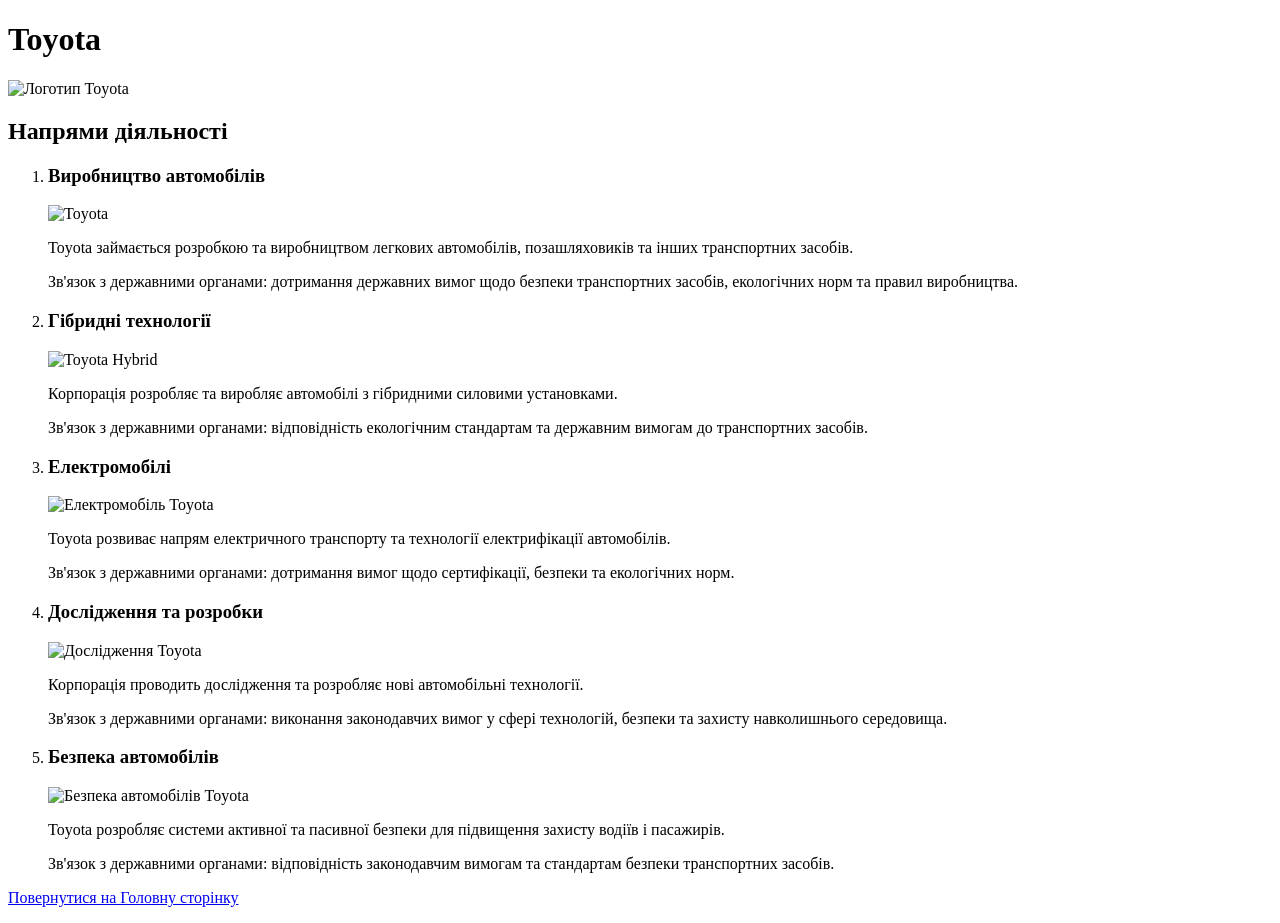
==== directions.html @ 8c90ab4a "lab1" ====
<!DOCTYPE html>
<html lang="uk">
<head>
    <meta charset="UTF-8">
    <title>Напрями діяльності - Toyota</title>
</head>

<body>

    <header>
        <h1>Toyota</h1>

        <img
            src="https://upload.wikimedia.org/wikipedia/commons/9/9d/Toyota_carlogo.svg"
            alt="Логотип Toyota"
        >
    </header>

    <main>

        <h2>Напрями діяльності</h2>

        <ol>
            <li>
                <h3>Виробництво автомобілів</h3>

                <img
                    src="https://encrypted-tbn0.gstatic.com/images?q=tbn:ANd9GcStemOq-mgnLVXIdDOHKFwoqUSIqCZ72RVb9lyjOQN4Nm8r1OGn_V3EWb4&s=10"
                    alt="Toyota"
                >

                <p>
                    Toyota займається розробкою та виробництвом
                    легкових автомобілів, позашляховиків та інших транспортних засобів.
                </p>

                <p>
                    Зв'язок з державними органами:
                    дотримання державних вимог щодо безпеки транспортних засобів,
                    екологічних норм та правил виробництва.
                </p>
            </li>

            <li>
                <h3>Гібридні технології</h3>

                <img
                    src="https://fsn1.your-objectstorage.com/ac-cdn/images/TOYOYA_HYBRID.webp"
                    alt="Toyota Hybrid"
                >

                <p>
                    Корпорація розробляє та виробляє автомобілі
                    з гібридними силовими установками.
                </p>

                <p>
                    Зв'язок з державними органами:
                    відповідність екологічним стандартам та державним
                    вимогам до транспортних засобів.
                </p>
            </li>

            <li>
                <h3>Електромобілі</h3>

                <img
                    src="https://blog.allo.ua/wp-content/uploads/2026/03/najkrashi-elektromobili-toyota-top-4.jpg"
                    alt="Електромобіль Toyota"
                >

                <p>
                    Toyota розвиває напрям електричного транспорту
                    та технології електрифікації автомобілів.
                </p>

                <p>
                    Зв'язок з державними органами:
                    дотримання вимог щодо сертифікації,
                    безпеки та екологічних норм.
                </p>
            </li>

            <li>
                <h3>Дослідження та розробки</h3>

                <img
                    src="https://xpert.digital/wp-content/uploads/2023/07/battery-electric-vehicle-1200px-png-1024x730.png"
                    alt="Дослідження Toyota"
                >

                <p>
                    Корпорація проводить дослідження та розробляє
                    нові автомобільні технології.
                </p>

                <p>
                    Зв'язок з державними органами:
                    виконання законодавчих вимог у сфері технологій,
                    безпеки та захисту навколишнього середовища.
                </p>
            </li>

            <li>
                <h3>Безпека автомобілів</h3>

                <img
                    src="https://fsn1.your-objectstorage.com/ac-cdn/images/Bezopasnost-staryh-avtomobilej-krash-test-Toyota-Land-Cruiser-70.webp"
                    alt="Безпека автомобілів Toyota"
                >

                <p>
                    Toyota розробляє системи активної та пасивної
                    безпеки для підвищення захисту водіїв і пасажирів.
                </p>

                <p>
                    Зв'язок з державними органами:
                    відповідність законодавчим вимогам та стандартам
                    безпеки транспортних засобів.
                </p>
            </li>
        </ol>

        <p>
            <a href="index.html">Повернутися на Головну сторінку</a>
        </p>

    </main>

</body>
</html>
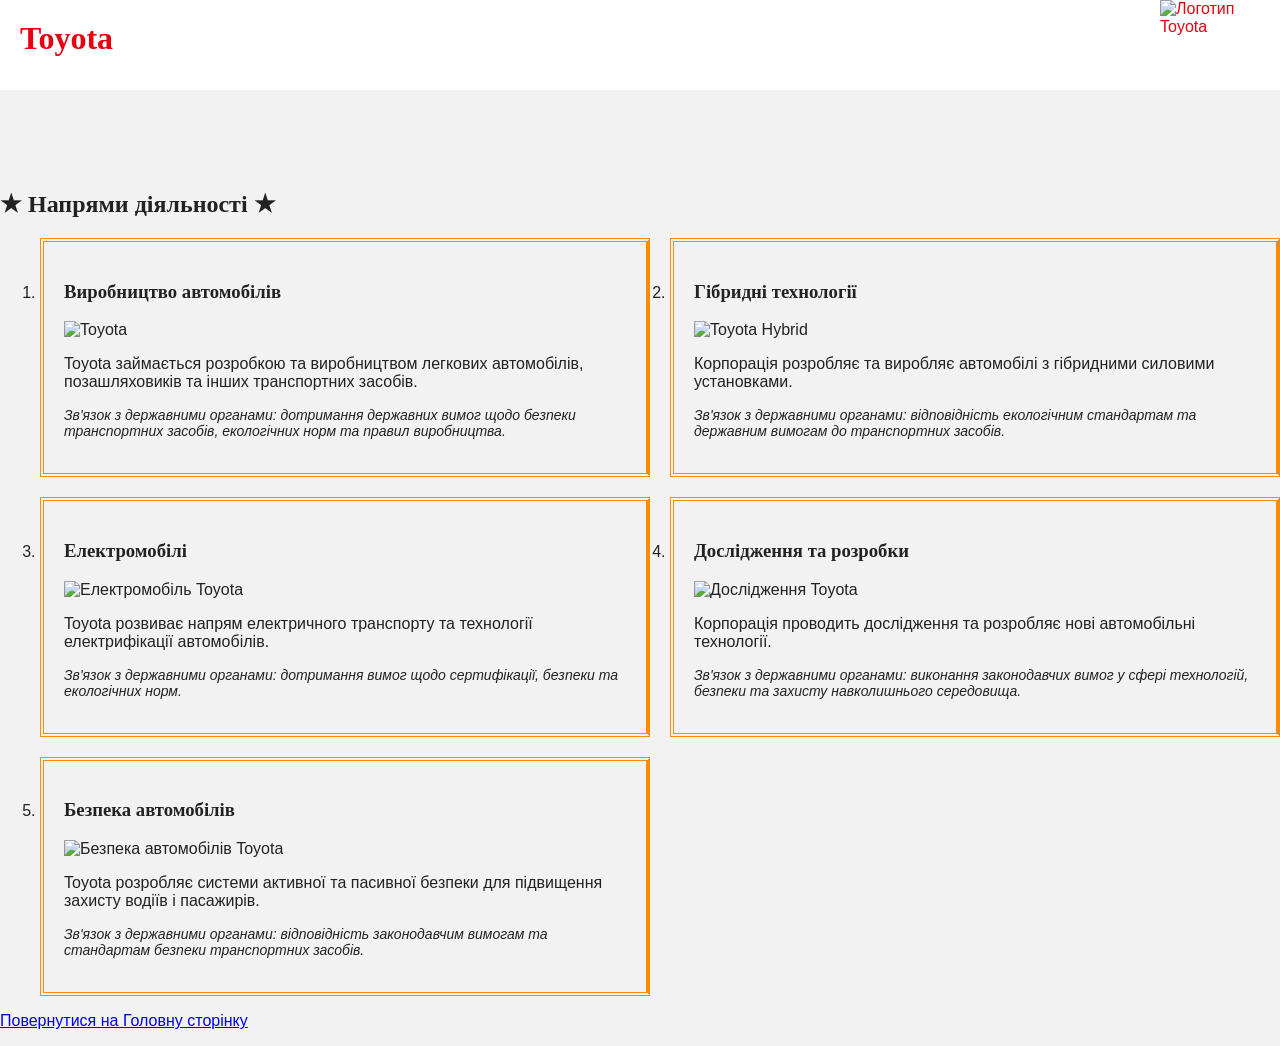
==== commit bc1b85ec: "css" ====
--- a/directions.html
+++ b/directions.html
@@ -2,6 +2,7 @@
 <html lang="uk">
 <head>
     <meta charset="UTF-8">
+    <link rel="stylesheet" href="style.css">
     <title>Напрями діяльності - Toyota</title>
 </head>
 
@@ -27,6 +28,7 @@
                 <img
                     src="https://encrypted-tbn0.gstatic.com/images?q=tbn:ANd9GcStemOq-mgnLVXIdDOHKFwoqUSIqCZ72RVb9lyjOQN4Nm8r1OGn_V3EWb4&s=10"
                     alt="Toyota"
+                    tabindex="0"
                 >
 
                 <p>
@@ -47,6 +49,7 @@
                 <img
                     src="https://fsn1.your-objectstorage.com/ac-cdn/images/TOYOYA_HYBRID.webp"
                     alt="Toyota Hybrid"
+                    tabindex="0"
                 >
 
                 <p>
@@ -67,6 +70,7 @@
                 <img
                     src="https://blog.allo.ua/wp-content/uploads/2026/03/najkrashi-elektromobili-toyota-top-4.jpg"
                     alt="Електромобіль Toyota"
+                    tabindex="0"
                 >
 
                 <p>
@@ -87,6 +91,7 @@
                 <img
                     src="https://xpert.digital/wp-content/uploads/2023/07/battery-electric-vehicle-1200px-png-1024x730.png"
                     alt="Дослідження Toyota"
+                    tabindex="0"
                 >
 
                 <p>
@@ -107,6 +112,7 @@
                 <img
                     src="https://fsn1.your-objectstorage.com/ac-cdn/images/Bezopasnost-staryh-avtomobilej-krash-test-Toyota-Land-Cruiser-70.webp"
                     alt="Безпека автомобілів Toyota"
+                    tabindex="0"
                 >
 
                 <p>
--- a/style.css
+++ b/style.css
@@ -0,0 +1,239 @@
+* {
+    box-sizing: border-box;
+}
+
+body {
+    margin: 0;
+    background-color: #f2f2f2;
+    color: #222;
+    font-family: Arial, sans-serif;
+}
+
+h1,
+h2,
+h3 {
+    font-family: Georgia, serif;
+}
+
+header {
+    position: absolute;
+    top: 0;
+    left: 0;
+    width: 100%;
+    height: 90px;
+    background-color: white;
+    color: #e60012;
+    z-index: 10;
+}
+
+header h1 {
+    position: absolute;
+    top: 0;
+    left: 0;
+    margin: 0;
+    padding: 20px;
+}
+
+header img {
+    position: absolute;
+    top: 0;
+    right: 20px;
+    width: 100px;
+}
+
+main {
+    padding-top: 170px;
+}
+
+nav {
+    position: relative;
+    top: 90px;
+    left: 0;
+    width: 100%;
+    display: flex;
+    justify-content: center;
+    background-color: hsl(0, 0%, 15%);
+    padding: 15px;
+    z-index: 9;
+}
+
+nav > a {
+    color: white;
+    text-decoration: none;
+    margin: 0 15px;
+    padding: 8px;
+    transition: 0.5s;
+}
+
+nav > a:hover {
+    background-color: white;
+    color: #e60012;
+    transform: scale(1.1);
+}
+
+#about p {
+    line-height: 1.5;
+}
+
+.goal {
+    margin: 20px;
+}
+
+h2::before {
+    content: "★ ";
+}
+
+h2::after {
+    content: " ★";
+}
+
+#about p::first-letter {
+    font-size: 24px;
+}
+
+#about {
+    margin: 20px;
+    height: 500px;
+    overflow: auto;
+}
+
+table {
+    width: 100%;
+    border-collapse: collapse;
+    transition: transform 0.5s;
+}
+
+table:hover {
+    transform: scale(1.05);
+}
+
+th,
+td {
+    border: 1px solid #222;
+    padding: 10px;
+}
+
+aside {
+    float: right;
+    width: 30%;
+    margin: 20px;
+    padding: 20px;
+    background-color: rgb(230, 230, 230);
+}
+
+.contacts {
+    text-shadow: none;
+    transition: text-shadow 0s linear 2s;
+}
+
+.contacts:hover {
+    text-shadow: 2px 2px 5px black;
+}
+
+footer {
+    position: relative;
+    bottom: 0;
+    left: 0;
+    width: 100%;
+    background-color: #222;
+    color: white;
+    text-align: center;
+    padding: 3px;
+    z-index: 5;
+}
+
+main > ol {
+    display: grid;
+    grid-template-columns: repeat(2, 1fr);
+    gap: 20px;
+}
+
+
+main > ol > li {
+    padding: 20px;
+    border: 4px double darkorange;
+    border-right: 4px solid darkorange;
+
+     align-self: stretch;
+    justify-self: stretch;
+}
+
+
+main > ol > li > img {
+    width: 300px;
+    filter: saturate(100%);
+    transition: filter 1s;
+}
+
+main > ol > li > p:last-child {
+    font-size: 14px;
+    font-weight: 300;
+    font-style: italic;
+}
+
+main > ol > li > img:focus {
+    filter: saturate(200%);
+}
+
+a:active {
+    color: darkgreen;
+}
+
+.feedback-page form {
+    display: flex;
+    flex-flow: row wrap;
+    justify-content: space-between;
+    align-items: center;
+    align-content: center;
+    gap: 20px;
+    padding: 20px;
+}
+
+.feedback-page fieldset {
+    order: 2;
+    flex-grow: 1;
+    flex-shrink: 1;
+    align-self: center;
+    padding: 20px;
+}
+
+.feedback-page input,
+.feedback-page select,
+.feedback-page textarea {
+    padding: 8px;
+}
+
+header img {
+    animation-name: logo;
+    animation-duration: 3s;
+    animation-iteration-count: infinite;
+}
+
+@keyframes logo {
+    0% {
+        transform: translateY(0);
+    }
+
+    50% {
+        transform: translateY(+10px);
+    }
+
+    100% {
+        transform: translateY(0);
+    }
+}
+
+@media (max-width: 700px) {
+    main > ol {
+        grid-template-columns: 1fr;
+    }
+
+    nav {
+        flex-direction: column;
+        align-items: center;
+    }
+
+    nav > a {
+        margin: 5px;
+    }
+}
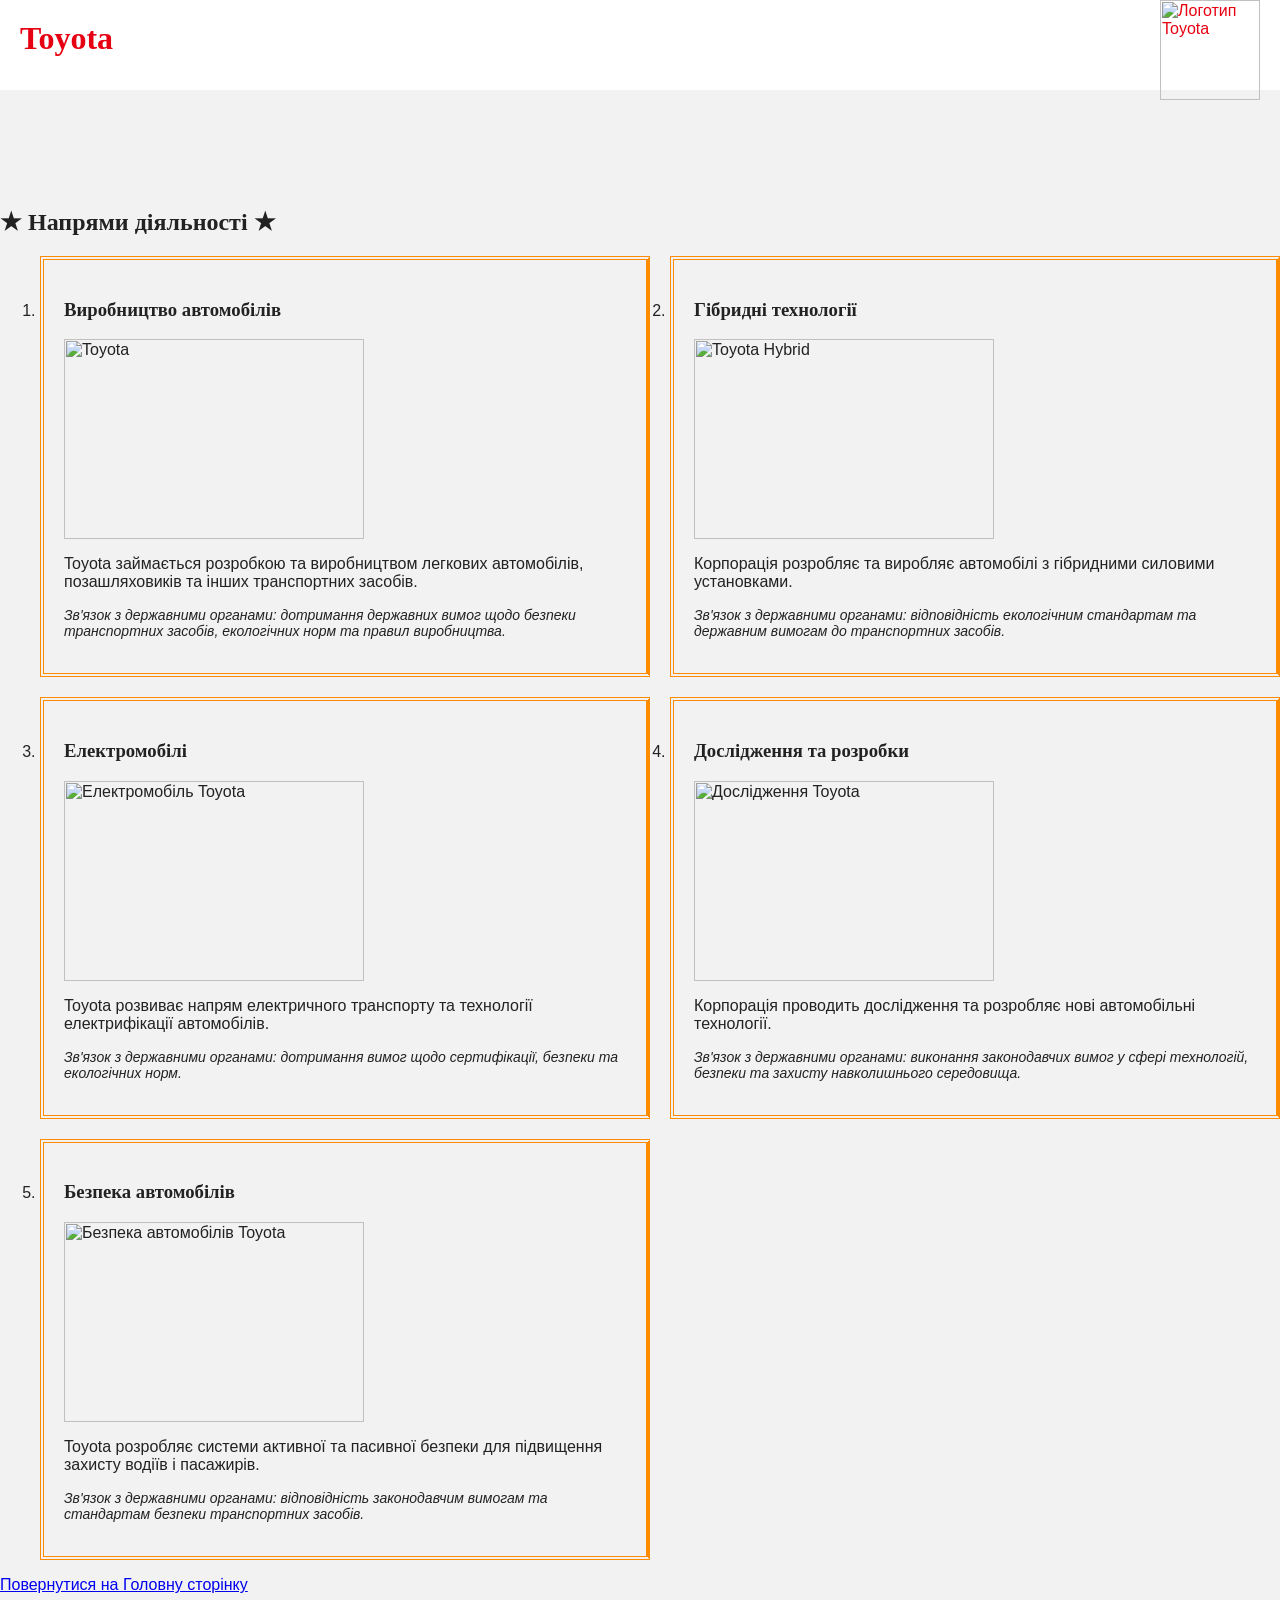
==== commit 1a93e948: "lab4" ====
--- a/directions.html
+++ b/directions.html
@@ -1,7 +1,10 @@
+```html
 <!DOCTYPE html>
 <html lang="uk">
 <head>
     <meta charset="UTF-8">
+    <meta name="viewport" content="width=device-width, initial-scale=1.0">
+
     <link rel="stylesheet" href="style.css">
     <title>Напрями діяльності - Toyota</title>
 </head>
@@ -18,18 +21,35 @@
     </header>
 
     <main>
-
         <h2>Напрями діяльності</h2>
 
-        <ol>
+        <ol class="directions-list">
+
             <li>
                 <h3>Виробництво автомобілів</h3>
 
-                <img
-                    src="https://encrypted-tbn0.gstatic.com/images?q=tbn:ANd9GcStemOq-mgnLVXIdDOHKFwoqUSIqCZ72RVb9lyjOQN4Nm8r1OGn_V3EWb4&s=10"
-                    alt="Toyota"
-                    tabindex="0"
-                >
+                <div class="flip-card">
+                    <div class="flip-card-inner">
+
+                        <div class="flip-card-front">
+                            <img
+                                src="https://encrypted-tbn0.gstatic.com/images?q=tbn:ANd9GcStemOq-mgnLVXIdDOHKFwoqUSIqCZ72RVb9lyjOQN4Nm8r1OGn_V3EWb4&s=10"
+                                alt="Toyota"
+                                tabindex="0"
+                            >
+                        </div>
+
+                        <div class="flip-card-back">
+                            <h4>Законодавство</h4>
+                            <ul>
+                                <li>Закон України «Про захист прав споживачів»</li>
+                                <li>Закон України «Про охорону навколишнього природного середовища»</li>
+                                <li>Вимоги щодо безпеки транспортних засобів</li>
+                            </ul>
+                        </div>
+
+                    </div>
+                </div>
 
                 <p>
                     Toyota займається розробкою та виробництвом
@@ -46,11 +66,28 @@
             <li>
                 <h3>Гібридні технології</h3>
 
-                <img
-                    src="https://fsn1.your-objectstorage.com/ac-cdn/images/TOYOYA_HYBRID.webp"
-                    alt="Toyota Hybrid"
-                    tabindex="0"
-                >
+                <div class="flip-card">
+                    <div class="flip-card-inner">
+
+                        <div class="flip-card-front">
+                            <img
+                                src="https://fsn1.your-objectstorage.com/ac-cdn/images/TOYOYA_HYBRID.webp"
+                                alt="Toyota Hybrid"
+                                tabindex="0"
+                            >
+                        </div>
+
+                        <div class="flip-card-back">
+                            <h4>Законодавство</h4>
+                            <ul>
+                                <li>Закон України «Про охорону навколишнього природного середовища»</li>
+                                <li>Закон України «Про дорожній рух»</li>
+                                <li>Вимоги до екологічності та безпеки транспортних засобів</li>
+                            </ul>
+                        </div>
+
+                    </div>
+                </div>
 
                 <p>
                     Корпорація розробляє та виробляє автомобілі
@@ -67,11 +104,28 @@
             <li>
                 <h3>Електромобілі</h3>
 
-                <img
-                    src="https://blog.allo.ua/wp-content/uploads/2026/03/najkrashi-elektromobili-toyota-top-4.jpg"
-                    alt="Електромобіль Toyota"
-                    tabindex="0"
-                >
+                <div class="flip-card">
+                    <div class="flip-card-inner">
+
+                        <div class="flip-card-front">
+                            <img
+                                src="https://blog.allo.ua/wp-content/uploads/2026/03/najkrashi-elektromobili-toyota-top-4.jpg"
+                                alt="Електромобіль Toyota"
+                                tabindex="0"
+                            >
+                        </div>
+
+                        <div class="flip-card-back">
+                            <h4>Законодавство</h4>
+                            <ul>
+                                <li>Закон України «Про дорожній рух»</li>
+                                <li>Закон України «Про автомобільний транспорт»</li>
+                                <li>Вимоги щодо сертифікації та безпеки транспортних засобів</li>
+                            </ul>
+                        </div>
+
+                    </div>
+                </div>
 
                 <p>
                     Toyota розвиває напрям електричного транспорту
@@ -88,11 +142,28 @@
             <li>
                 <h3>Дослідження та розробки</h3>
 
-                <img
-                    src="https://xpert.digital/wp-content/uploads/2023/07/battery-electric-vehicle-1200px-png-1024x730.png"
-                    alt="Дослідження Toyota"
-                    tabindex="0"
-                >
+                <div class="flip-card">
+                    <div class="flip-card-inner">
+
+                        <div class="flip-card-front">
+                            <img
+                                src="https://xpert.digital/wp-content/uploads/2023/07/battery-electric-vehicle-1200px-png-1024x730.png"
+                                alt="Дослідження Toyota"
+                                tabindex="0"
+                            >
+                        </div>
+
+                        <div class="flip-card-back">
+                            <h4>Законодавство</h4>
+                            <ul>
+                                <li>Закон України «Про наукову і науково-технічну діяльність»</li>
+                                <li>Закон України «Про охорону навколишнього природного середовища»</li>
+                                <li>Законодавство у сфері інтелектуальної власності</li>
+                            </ul>
+                        </div>
+
+                    </div>
+                </div>
 
                 <p>
                     Корпорація проводить дослідження та розробляє
@@ -106,14 +177,31 @@
                 </p>
             </li>
 
-            <li>
+           <li>
                 <h3>Безпека автомобілів</h3>
 
-                <img
-                    src="https://fsn1.your-objectstorage.com/ac-cdn/images/Bezopasnost-staryh-avtomobilej-krash-test-Toyota-Land-Cruiser-70.webp"
-                    alt="Безпека автомобілів Toyota"
-                    tabindex="0"
-                >
+                <div class="flip-card">
+                    <div class="flip-card-inner">
+
+                        <div class="flip-card-front">
+                            <img
+                                src="https://fsn1.your-objectstorage.com/ac-cdn/images/Bezopasnost-staryh-avtomobilej-krash-test-Toyota-Land-Cruiser-70.webp"
+                                alt="Безпека автомобілів Toyota"
+                                tabindex="0"
+                            >
+                        </div>
+
+                        <div class="flip-card-back">
+                            <h4>Законодавство</h4>
+                            <ul>
+                                <li>Закон України «Про дорожній рух»</li>
+                                <li>Закон України «Про автомобільний транспорт»</li>
+                                <li>Вимоги щодо безпеки та сертифікації автомобілів</li>
+                            </ul>
+                        </div>
+
+                    </div>
+                </div>
 
                 <p>
                     Toyota розробляє системи активної та пасивної
@@ -126,6 +214,7 @@
                     безпеки транспортних засобів.
                 </p>
             </li>
+
         </ol>
 
         <p>
@@ -134,5 +223,29 @@
 
     </main>
 
+    <div id="warningPopup">
+        <div class="warning-content">
+            <h2>Увага!</h2>
+
+            <p>
+                Діяльність корпорації повинна відповідати чинному законодавству.
+            </p>
+
+            <label>
+                <input type="checkbox" id="warningCheck">
+                Я розумію зміст попередження
+            </label>
+
+            <br><br>
+
+            <button type="button" id="closeWarning" disabled onclick="closeWarning()">
+              Продовжити
+            </button>
+        </div>
+    </div>
+
+    <script src="warning.js"></script>
+
 </body>
-</html>+</html>
+```
--- a/style.css
+++ b/style.css
@@ -1,3 +1,4 @@
+
 * {
     box-sizing: border-box;
 }
@@ -75,10 +76,6 @@
     line-height: 1.5;
 }
 
-.goal {
-    margin: 20px;
-}
-
 h2::before {
     content: "★ ";
 }
@@ -119,15 +116,6 @@
     margin: 20px;
     padding: 20px;
     background-color: rgb(230, 230, 230);
-}
-
-.contacts {
-    text-shadow: none;
-    transition: text-shadow 0s linear 2s;
-}
-
-.contacts:hover {
-    text-shadow: 2px 2px 5px black;
 }
 
 footer {
@@ -148,16 +136,13 @@
     gap: 20px;
 }
 
-
 main > ol > li {
     padding: 20px;
     border: 4px double darkorange;
     border-right: 4px solid darkorange;
-
-     align-self: stretch;
+    align-self: stretch;
     justify-self: stretch;
 }
-
 
 main > ol > li > img {
     width: 300px;
@@ -236,4 +221,139 @@
     nav > a {
         margin: 5px;
     }
+}
+
+
+
+
+
+.home-page header {
+    height: 120px;
+}
+.home-page h1 {
+    -webkit-text-stroke: 0.4px;
+}
+#announcement {
+    position: absolute;
+    top: 65px;
+    left: 20px;
+    color: red;
+    font-size: 16px;
+    font-weight: bold;
+    -webkit-text-stroke: 0.6px;
+}
+.home-page nav {
+    top: 120px;
+}
+.home-page main {
+    padding-top: 190px;
+}
+
+
+
+
+#warningPopup {
+    display: none;
+    position: fixed;
+    top: 0;
+    left: 0;
+    width: 100%;
+    height: 100%;
+    background-color: rgba(0, 0, 0, 0.6);
+    z-index: 100;
+    justify-content: center;
+    align-items: center;
+}
+
+#warningPopup div {
+    background-color: white;
+    padding: 25px;
+    border: 2px solid red;
+}
+
+
+
+
+.flip-card {
+    width: 300px;
+    height: 200px;
+    perspective: 1000px;
+}
+
+.flip-card-inner {
+    width: 100%;
+    height: 100%;
+    transition: transform 0.6s;
+    transform-style: preserve-3d;
+}
+
+.flip-card:hover .flip-card-inner {
+    transform: rotateY(180deg);
+}
+
+.flip-card-front,
+.flip-card-back {
+    position: absolute;
+    width: 300px;
+    height: 200px;
+    backface-visibility: hidden;
+}
+
+.flip-card-front img {
+    width: 100%;
+    height: 100%;
+}
+
+.flip-card-back {
+    transform: rotateY(180deg);
+    background-color: lightgray;
+}
+
+
+
+
+.details-container {
+    position: relative;
+    display: inline-block;
+}
+
+#details {
+    width: 300px;
+    height: 100px;
+}
+
+#tooltip {
+    display: none;
+    position: absolute;
+    left: 100%;
+    top: -50px;
+    width: 250px;
+    background-color: lightyellow;
+    padding: 10px;
+}
+
+.active {
+    background-color: lightyellow;
+    border: 2px solid blue;
+    box-shadow: 0 0 5px gray;
+}
+
+
+
+.night-mode {
+    filter: brightness(0.6);
+}
+
+#page.night-mode {
+    filter: brightness(0.6);
+}
+
+
+
+
+#welcome {
+    position: static;
+    margin: 10px 0;
+    color: red;
+    font-size: 16px;
 }
